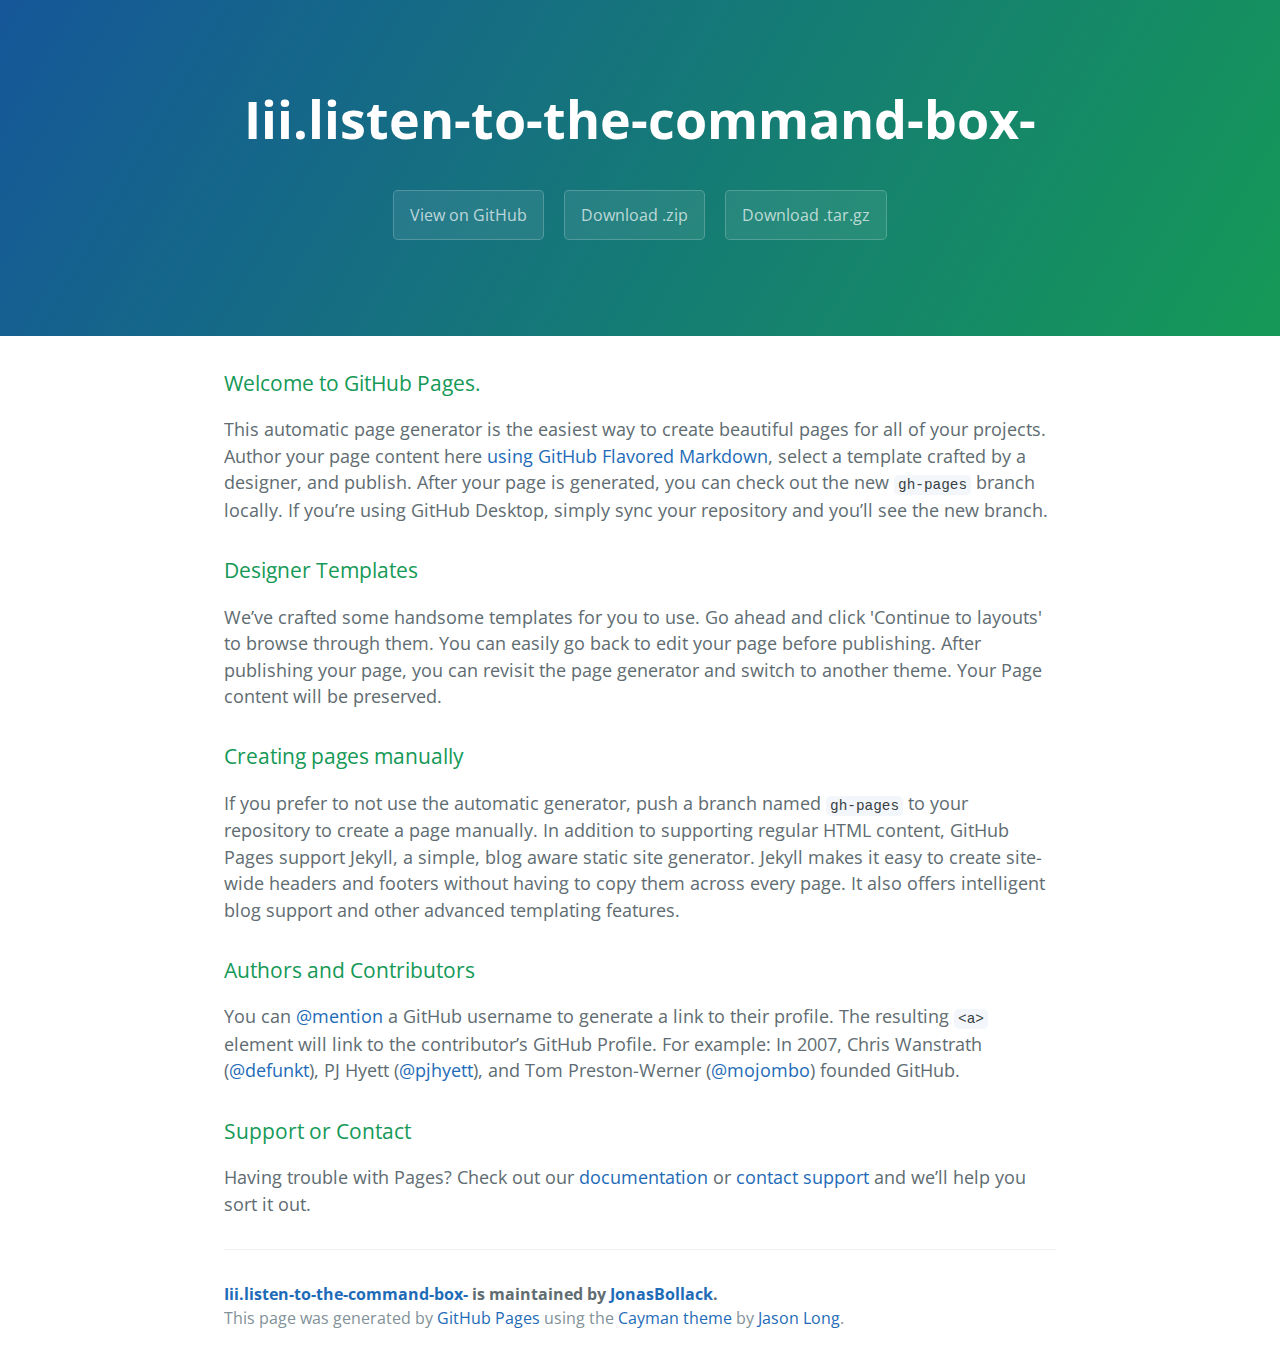
==== index.html @ 1f4db647 "Create gh-pages branch via GitHub" ====
<!DOCTYPE html>
<html lang="en-us">
  <head>
    <meta charset="UTF-8">
    <title>Iii.listen-to-the-command-box- by JonasBollack</title>
    <meta name="viewport" content="width=device-width, initial-scale=1">
    <link rel="stylesheet" type="text/css" href="stylesheets/normalize.css" media="screen">
    <link href='https://fonts.googleapis.com/css?family=Open+Sans:400,700' rel='stylesheet' type='text/css'>
    <link rel="stylesheet" type="text/css" href="stylesheets/stylesheet.css" media="screen">
    <link rel="stylesheet" type="text/css" href="stylesheets/github-light.css" media="screen">
  </head>
  <body>
    <section class="page-header">
      <h1 class="project-name">Iii.listen-to-the-command-box-</h1>
      <h2 class="project-tagline"></h2>
      <a href="https://github.com/JonasBollack/iii.Listen-to-the-command-box-" class="btn">View on GitHub</a>
      <a href="https://github.com/JonasBollack/iii.Listen-to-the-command-box-/zipball/master" class="btn">Download .zip</a>
      <a href="https://github.com/JonasBollack/iii.Listen-to-the-command-box-/tarball/master" class="btn">Download .tar.gz</a>
    </section>

    <section class="main-content">
      <h3>
<a id="welcome-to-github-pages" class="anchor" href="#welcome-to-github-pages" aria-hidden="true"><span aria-hidden="true" class="octicon octicon-link"></span></a>Welcome to GitHub Pages.</h3>

<p>This automatic page generator is the easiest way to create beautiful pages for all of your projects. Author your page content here <a href="https://guides.github.com/features/mastering-markdown/">using GitHub Flavored Markdown</a>, select a template crafted by a designer, and publish. After your page is generated, you can check out the new <code>gh-pages</code> branch locally. If you’re using GitHub Desktop, simply sync your repository and you’ll see the new branch.</p>

<h3>
<a id="designer-templates" class="anchor" href="#designer-templates" aria-hidden="true"><span aria-hidden="true" class="octicon octicon-link"></span></a>Designer Templates</h3>

<p>We’ve crafted some handsome templates for you to use. Go ahead and click 'Continue to layouts' to browse through them. You can easily go back to edit your page before publishing. After publishing your page, you can revisit the page generator and switch to another theme. Your Page content will be preserved.</p>

<h3>
<a id="creating-pages-manually" class="anchor" href="#creating-pages-manually" aria-hidden="true"><span aria-hidden="true" class="octicon octicon-link"></span></a>Creating pages manually</h3>

<p>If you prefer to not use the automatic generator, push a branch named <code>gh-pages</code> to your repository to create a page manually. In addition to supporting regular HTML content, GitHub Pages support Jekyll, a simple, blog aware static site generator. Jekyll makes it easy to create site-wide headers and footers without having to copy them across every page. It also offers intelligent blog support and other advanced templating features.</p>

<h3>
<a id="authors-and-contributors" class="anchor" href="#authors-and-contributors" aria-hidden="true"><span aria-hidden="true" class="octicon octicon-link"></span></a>Authors and Contributors</h3>

<p>You can <a href="https://help.github.com/articles/basic-writing-and-formatting-syntax/#mentioning-users-and-teams" class="user-mention">@mention</a> a GitHub username to generate a link to their profile. The resulting <code>&lt;a&gt;</code> element will link to the contributor’s GitHub Profile. For example: In 2007, Chris Wanstrath (<a href="https://github.com/defunkt" class="user-mention">@defunkt</a>), PJ Hyett (<a href="https://github.com/pjhyett" class="user-mention">@pjhyett</a>), and Tom Preston-Werner (<a href="https://github.com/mojombo" class="user-mention">@mojombo</a>) founded GitHub.</p>

<h3>
<a id="support-or-contact" class="anchor" href="#support-or-contact" aria-hidden="true"><span aria-hidden="true" class="octicon octicon-link"></span></a>Support or Contact</h3>

<p>Having trouble with Pages? Check out our <a href="https://help.github.com/pages">documentation</a> or <a href="https://github.com/contact">contact support</a> and we’ll help you sort it out.</p>

      <footer class="site-footer">
        <span class="site-footer-owner"><a href="https://github.com/JonasBollack/iii.Listen-to-the-command-box-">Iii.listen-to-the-command-box-</a> is maintained by <a href="https://github.com/JonasBollack">JonasBollack</a>.</span>

        <span class="site-footer-credits">This page was generated by <a href="https://pages.github.com">GitHub Pages</a> using the <a href="https://github.com/jasonlong/cayman-theme">Cayman theme</a> by <a href="https://twitter.com/jasonlong">Jason Long</a>.</span>
      </footer>

    </section>

  
  </body>
</html>
---- stylesheets/stylesheet.css ----
* {
  box-sizing: border-box; }

body {
  padding: 0;
  margin: 0;
  font-family: "Open Sans", "Helvetica Neue", Helvetica, Arial, sans-serif;
  font-size: 16px;
  line-height: 1.5;
  color: #606c71; }

a {
  color: #1e6bb8;
  text-decoration: none; }
  a:hover {
    text-decoration: underline; }

.btn {
  display: inline-block;
  margin-bottom: 1rem;
  color: rgba(255, 255, 255, 0.7);
  background-color: rgba(255, 255, 255, 0.08);
  border-color: rgba(255, 255, 255, 0.2);
  border-style: solid;
  border-width: 1px;
  border-radius: 0.3rem;
  transition: color 0.2s, background-color 0.2s, border-color 0.2s; }
  .btn + .btn {
    margin-left: 1rem; }

.btn:hover {
  color: rgba(255, 255, 255, 0.8);
  text-decoration: none;
  background-color: rgba(255, 255, 255, 0.2);
  border-color: rgba(255, 255, 255, 0.3); }

@media screen and (min-width: 64em) {
  .btn {
    padding: 0.75rem 1rem; } }

@media screen and (min-width: 42em) and (max-width: 64em) {
  .btn {
    padding: 0.6rem 0.9rem;
    font-size: 0.9rem; } }

@media screen and (max-width: 42em) {
  .btn {
    display: block;
    width: 100%;
    padding: 0.75rem;
    font-size: 0.9rem; }
    .btn + .btn {
      margin-top: 1rem;
      margin-left: 0; } }

.page-header {
  color: #fff;
  text-align: center;
  background-color: #159957;
  background-image: linear-gradient(120deg, #155799, #159957); }

@media screen and (min-width: 64em) {
  .page-header {
    padding: 5rem 6rem; } }

@media screen and (min-width: 42em) and (max-width: 64em) {
  .page-header {
    padding: 3rem 4rem; } }

@media screen and (max-width: 42em) {
  .page-header {
    padding: 2rem 1rem; } }

.project-name {
  margin-top: 0;
  margin-bottom: 0.1rem; }

@media screen and (min-width: 64em) {
  .project-name {
    font-size: 3.25rem; } }

@media screen and (min-width: 42em) and (max-width: 64em) {
  .project-name {
    font-size: 2.25rem; } }

@media screen and (max-width: 42em) {
  .project-name {
    font-size: 1.75rem; } }

.project-tagline {
  margin-bottom: 2rem;
  font-weight: normal;
  opacity: 0.7; }

@media screen and (min-width: 64em) {
  .project-tagline {
    font-size: 1.25rem; } }

@media screen and (min-width: 42em) and (max-width: 64em) {
  .project-tagline {
    font-size: 1.15rem; } }

@media screen and (max-width: 42em) {
  .project-tagline {
    font-size: 1rem; } }

.main-content :first-child {
  margin-top: 0; }
.main-content img {
  max-width: 100%; }
.main-content h1, .main-content h2, .main-content h3, .main-content h4, .main-content h5, .main-content h6 {
  margin-top: 2rem;
  margin-bottom: 1rem;
  font-weight: normal;
  color: #159957; }
.main-content p {
  margin-bottom: 1em; }
.main-content code {
  padding: 2px 4px;
  font-family: Consolas, "Liberation Mono", Menlo, Courier, monospace;
  font-size: 0.9rem;
  color: #383e41;
  background-color: #f3f6fa;
  border-radius: 0.3rem; }
.main-content pre {
  padding: 0.8rem;
  margin-top: 0;
  margin-bottom: 1rem;
  font: 1rem Consolas, "Liberation Mono", Menlo, Courier, monospace;
  color: #567482;
  word-wrap: normal;
  background-color: #f3f6fa;
  border: solid 1px #dce6f0;
  border-radius: 0.3rem; }
  .main-content pre > code {
    padding: 0;
    margin: 0;
    font-size: 0.9rem;
    color: #567482;
    word-break: normal;
    white-space: pre;
    background: transparent;
    border: 0; }
.main-content .highlight {
  margin-bottom: 1rem; }
  .main-content .highlight pre {
    margin-bottom: 0;
    word-break: normal; }
.main-content .highlight pre, .main-content pre {
  padding: 0.8rem;
  overflow: auto;
  font-size: 0.9rem;
  line-height: 1.45;
  border-radius: 0.3rem; }
.main-content pre code, .main-content pre tt {
  display: inline;
  max-width: initial;
  padding: 0;
  margin: 0;
  overflow: initial;
  line-height: inherit;
  word-wrap: normal;
  background-color: transparent;
  border: 0; }
  .main-content pre code:before, .main-content pre code:after, .main-content pre tt:before, .main-content pre tt:after {
    content: normal; }
.main-content ul, .main-content ol {
  margin-top: 0; }
.main-content blockquote {
  padding: 0 1rem;
  margin-left: 0;
  color: #819198;
  border-left: 0.3rem solid #dce6f0; }
  .main-content blockquote > :first-child {
    margin-top: 0; }
  .main-content blockquote > :last-child {
    margin-bottom: 0; }
.main-content table {
  display: block;
  width: 100%;
  overflow: auto;
  word-break: normal;
  word-break: keep-all; }
  .main-content table th {
    font-weight: bold; }
  .main-content table th, .main-content table td {
    padding: 0.5rem 1rem;
    border: 1px solid #e9ebec; }
.main-content dl {
  padding: 0; }
  .main-content dl dt {
    padding: 0;
    margin-top: 1rem;
    font-size: 1rem;
    font-weight: bold; }
  .main-content dl dd {
    padding: 0;
    margin-bottom: 1rem; }
.main-content hr {
  height: 2px;
  padding: 0;
  margin: 1rem 0;
  background-color: #eff0f1;
  border: 0; }

@media screen and (min-width: 64em) {
  .main-content {
    max-width: 64rem;
    padding: 2rem 6rem;
    margin: 0 auto;
    font-size: 1.1rem; } }

@media screen and (min-width: 42em) and (max-width: 64em) {
  .main-content {
    padding: 2rem 4rem;
    font-size: 1.1rem; } }

@media screen and (max-width: 42em) {
  .main-content {
    padding: 2rem 1rem;
    font-size: 1rem; } }

.site-footer {
  padding-top: 2rem;
  margin-top: 2rem;
  border-top: solid 1px #eff0f1; }

.site-footer-owner {
  display: block;
  font-weight: bold; }

.site-footer-credits {
  color: #819198; }

@media screen and (min-width: 64em) {
  .site-footer {
    font-size: 1rem; } }

@media screen and (min-width: 42em) and (max-width: 64em) {
  .site-footer {
    font-size: 1rem; } }

@media screen and (max-width: 42em) {
  .site-footer {
    font-size: 0.9rem; } }
---- stylesheets/github-light.css ----
/*
The MIT License (MIT)

Copyright (c) 2015 GitHub, Inc.

Permission is hereby granted, free of charge, to any person obtaining a copy
of this software and associated documentation files (the "Software"), to deal
in the Software without restriction, including without limitation the rights
to use, copy, modify, merge, publish, distribute, sublicense, and/or sell
copies of the Software, and to permit persons to whom the Software is
furnished to do so, subject to the following conditions:

The above copyright notice and this permission notice shall be included in all
copies or substantial portions of the Software.

THE SOFTWARE IS PROVIDED "AS IS", WITHOUT WARRANTY OF ANY KIND, EXPRESS OR
IMPLIED, INCLUDING BUT NOT LIMITED TO THE WARRANTIES OF MERCHANTABILITY,
FITNESS FOR A PARTICULAR PURPOSE AND NONINFRINGEMENT. IN NO EVENT SHALL THE
AUTHORS OR COPYRIGHT HOLDERS BE LIABLE FOR ANY CLAIM, DAMAGES OR OTHER
LIABILITY, WHETHER IN AN ACTION OF CONTRACT, TORT OR OTHERWISE, ARISING FROM,
OUT OF OR IN CONNECTION WITH THE SOFTWARE OR THE USE OR OTHER DEALINGS IN THE
SOFTWARE.

*/

.pl-c /* comment */ {
  color: #969896;
}

.pl-c1      /* constant, markup.raw, meta.diff.header, meta.module-reference, meta.property-name, support, support.constant, support.variable, variable.other.constant */,
.pl-s .pl-v /* string variable */ {
  color: #0086b3;
}

.pl-e  /* entity */,
.pl-en /* entity.name */ {
  color: #795da3;
}

.pl-s .pl-s1 /* string source */,
.pl-smi      /* storage.modifier.import, storage.modifier.package, storage.type.java, variable.other, variable.parameter.function */ {
  color: #333;
}

.pl-ent /* entity.name.tag */ {
  color: #63a35c;
}

.pl-k /* keyword, storage, storage.type */ {
  color: #a71d5d;
}

.pl-pds              /* punctuation.definition.string, string.regexp.character-class */,
.pl-s                /* string */,
.pl-s .pl-pse .pl-s1 /* string punctuation.section.embedded source */,
.pl-sr               /* string.regexp */,
.pl-sr .pl-cce       /* string.regexp constant.character.escape */,
.pl-sr .pl-sra       /* string.regexp string.regexp.arbitrary-repitition */,
.pl-sr .pl-sre       /* string.regexp source.ruby.embedded */ {
  color: #183691;
}

.pl-v /* variable */ {
  color: #ed6a43;
}

.pl-id /* invalid.deprecated */ {
  color: #b52a1d;
}

.pl-ii /* invalid.illegal */ {
  background-color: #b52a1d;
  color: #f8f8f8;
}

.pl-sr .pl-cce /* string.regexp constant.character.escape */ {
  color: #63a35c;
  font-weight: bold;
}

.pl-ml /* markup.list */ {
  color: #693a17;
}

.pl-mh        /* markup.heading */,
.pl-mh .pl-en /* markup.heading entity.name */,
.pl-ms        /* meta.separator */ {
  color: #1d3e81;
  font-weight: bold;
}

.pl-mq /* markup.quote */ {
  color: #008080;
}

.pl-mi /* markup.italic */ {
  color: #333;
  font-style: italic;
}

.pl-mb /* markup.bold */ {
  color: #333;
  font-weight: bold;
}

.pl-md /* markup.deleted, meta.diff.header.from-file */ {
  background-color: #ffecec;
  color: #bd2c00;
}

.pl-mi1 /* markup.inserted, meta.diff.header.to-file */ {
  background-color: #eaffea;
  color: #55a532;
}

.pl-mdr /* meta.diff.range */ {
  color: #795da3;
  font-weight: bold;
}

.pl-mo /* meta.output */ {
  color: #1d3e81;
}
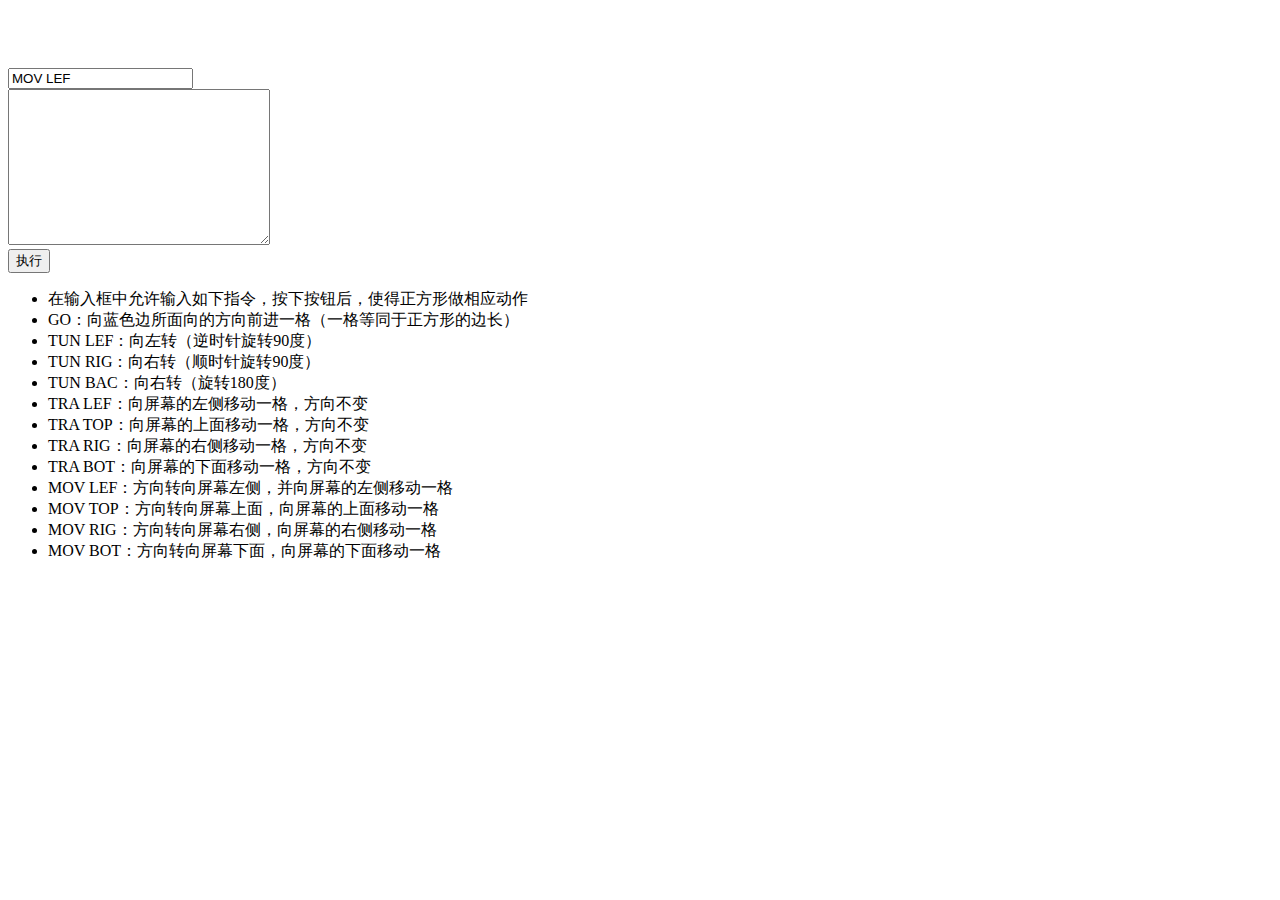
==== commit 2e498c64: "updata" ====
--- a/index.html
+++ b/index.html
@@ -1,57 +1,160 @@
 <!DOCTYPE html>
-<html lang="en-us">
-  <head>
-    <meta charset="UTF-8">
-    <title>Iii.listen-to-the-command-box- by JonasBollack</title>
-    <meta name="viewport" content="width=device-width, initial-scale=1">
-    <link rel="stylesheet" type="text/css" href="stylesheets/normalize.css" media="screen">
-    <link href='https://fonts.googleapis.com/css?family=Open+Sans:400,700' rel='stylesheet' type='text/css'>
-    <link rel="stylesheet" type="text/css" href="stylesheets/stylesheet.css" media="screen">
-    <link rel="stylesheet" type="text/css" href="stylesheets/github-light.css" media="screen">
-  </head>
-  <body>
-    <section class="page-header">
-      <h1 class="project-name">Iii.listen-to-the-command-box-</h1>
-      <h2 class="project-tagline"></h2>
-      <a href="https://github.com/JonasBollack/iii.Listen-to-the-command-box-" class="btn">View on GitHub</a>
-      <a href="https://github.com/JonasBollack/iii.Listen-to-the-command-box-/zipball/master" class="btn">Download .zip</a>
-      <a href="https://github.com/JonasBollack/iii.Listen-to-the-command-box-/tarball/master" class="btn">Download .tar.gz</a>
-    </section>
+<html lang="en">
+<head>
+	<meta charset="UTF-8">
+	<title>task035</title>
+	<link rel="stylesheet" href="task035.css">
+</head>
+<body>
+    <table id="table"><tbody>
+    	<tr>
+    		<td></td>
+    		<td></td>
+    		<td></td>
+    		<td></td>
+    		<td></td>
+    		<td></td>
+    		<td></td>
+    		<td></td>
+    		<td></td>
+    		<td></td>
+    	</tr>
+    	<tr>
+    		<td></td>
+    		<td></td>
+    		<td></td>
+    		<td></td>
+    		<td></td>
+    		<td></td>
+    		<td></td>
+    		<td></td>
+    		<td></td>
+    		<td></td>
+    	</tr>
+    	<tr>
+    		<td></td>
+    		<td></td>
+    		<td></td>
+    		<td></td>
+    		<td></td>
+    		<td></td>
+    		<td></td>
+    		<td></td>
+    		<td></td>
+    		<td></td>
+    	</tr>
+    	<tr>
+    		<td></td>
+    		<td></td>
+    		<td></td>
+    		<td></td>
+    		<td></td>
+    		<td></td>
+    		<td></td>
+    		<td></td>
+    		<td></td>
+    		<td></td>
+    	</tr>
+        <tr>
+    		<td></td>
+    		<td></td>
+    		<td></td>
+    		<td></td>
+    		<td></td>
+    		<td></td>
+    		<td></td>
+    		<td></td>
+    		<td></td>
+    		<td></td>
+    	</tr>
+    	<tr>
+    		<td></td>
+    		<td></td>
+    		<td></td>
+    		<td></td>
+    		<td></td>
+    		<td></td>
+    		<td></td>
+    		<td></td>
+    		<td></td>
+    		<td></td>
+    	</tr>
+    	<tr>
+    		<td></td>
+    		<td></td>
+    		<td></td>
+    		<td></td>
+    		<td></td>
+    		<td></td>
+    		<td></td>
+    		<td></td>
+    		<td></td>
+    		<td></td>
+    	</tr>
+    	<tr>
+    		<td></td>
+    		<td></td>
+    		<td></td>
+    		<td></td>
+    		<td></td>
+    		<td></td>
+    		<td></td>
+    		<td></td>
+    		<td></td>
+    		<td></td>
+    	</tr>
+    	<tr>
+    		<td></td>
+    		<td></td>
+    		<td></td>
+    		<td></td>
+    		<td></td>
+    		<td></td>
+    		<td></td>
+    		<td></td>
+    		<td></td>
+    		<td></td>
+    	</tr>
+    	<tr>
+    		<td></td>
+    		<td></td>
+    		<td></td>
+    		<td></td>
+    		<td></td>
+    		<td></td>
+    		<td></td>
+    		<td></td>
+    		<td></td>
+    		<td></td>
+    	</tr>
+    </tbody></table>
 
-    <section class="main-content">
-      <h3>
-<a id="welcome-to-github-pages" class="anchor" href="#welcome-to-github-pages" aria-hidden="true"><span aria-hidden="true" class="octicon octicon-link"></span></a>Welcome to GitHub Pages.</h3>
+    <br>
+    <input type="text" id="runIpt" value="MOV LEF">
+    <div id="userIn">
+        <div class="show-row">
+        </div>
+        <textarea id="textarea" cols="30" rows="10"></textarea>
+    </div>
+    <button id="runBtn">执行</button>
+    <div class="tittle"><ul>
+    	<li>在输入框中允许输入如下指令，按下按钮后，使得正方形做相应动作</li>
+    	<li>GO：向蓝色边所面向的方向前进一格（一格等同于正方形的边长）</li>
+    	<li>TUN LEF：向左转（逆时针旋转90度）</li>
+    	<li>TUN RIG：向右转（顺时针旋转90度）</li>
+    	<li>TUN BAC：向右转（旋转180度）</li>
+        <li>TRA LEF：向屏幕的左侧移动一格，方向不变</li>
+        <li>TRA TOP：向屏幕的上面移动一格，方向不变</li>
+        <li>TRA RIG：向屏幕的右侧移动一格，方向不变</li>
+        <li>TRA BOT：向屏幕的下面移动一格，方向不变</li>
+        <li>MOV LEF：方向转向屏幕左侧，并向屏幕的左侧移动一格</li>
+        <li>MOV TOP：方向转向屏幕上面，向屏幕的上面移动一格</li>
+        <li>MOV RIG：方向转向屏幕右侧，向屏幕的右侧移动一格</li>
+        <li>MOV BOT：方向转向屏幕下面，向屏幕的下面移动一格</li>
+    </ul></div>
 
-<p>This automatic page generator is the easiest way to create beautiful pages for all of your projects. Author your page content here <a href="https://guides.github.com/features/mastering-markdown/">using GitHub Flavored Markdown</a>, select a template crafted by a designer, and publish. After your page is generated, you can check out the new <code>gh-pages</code> branch locally. If you’re using GitHub Desktop, simply sync your repository and you’ll see the new branch.</p>
 
-<h3>
-<a id="designer-templates" class="anchor" href="#designer-templates" aria-hidden="true"><span aria-hidden="true" class="octicon octicon-link"></span></a>Designer Templates</h3>
 
-<p>We’ve crafted some handsome templates for you to use. Go ahead and click 'Continue to layouts' to browse through them. You can easily go back to edit your page before publishing. After publishing your page, you can revisit the page generator and switch to another theme. Your Page content will be preserved.</p>
-
-<h3>
-<a id="creating-pages-manually" class="anchor" href="#creating-pages-manually" aria-hidden="true"><span aria-hidden="true" class="octicon octicon-link"></span></a>Creating pages manually</h3>
-
-<p>If you prefer to not use the automatic generator, push a branch named <code>gh-pages</code> to your repository to create a page manually. In addition to supporting regular HTML content, GitHub Pages support Jekyll, a simple, blog aware static site generator. Jekyll makes it easy to create site-wide headers and footers without having to copy them across every page. It also offers intelligent blog support and other advanced templating features.</p>
-
-<h3>
-<a id="authors-and-contributors" class="anchor" href="#authors-and-contributors" aria-hidden="true"><span aria-hidden="true" class="octicon octicon-link"></span></a>Authors and Contributors</h3>
-
-<p>You can <a href="https://help.github.com/articles/basic-writing-and-formatting-syntax/#mentioning-users-and-teams" class="user-mention">@mention</a> a GitHub username to generate a link to their profile. The resulting <code>&lt;a&gt;</code> element will link to the contributor’s GitHub Profile. For example: In 2007, Chris Wanstrath (<a href="https://github.com/defunkt" class="user-mention">@defunkt</a>), PJ Hyett (<a href="https://github.com/pjhyett" class="user-mention">@pjhyett</a>), and Tom Preston-Werner (<a href="https://github.com/mojombo" class="user-mention">@mojombo</a>) founded GitHub.</p>
-
-<h3>
-<a id="support-or-contact" class="anchor" href="#support-or-contact" aria-hidden="true"><span aria-hidden="true" class="octicon octicon-link"></span></a>Support or Contact</h3>
-
-<p>Having trouble with Pages? Check out our <a href="https://help.github.com/pages">documentation</a> or <a href="https://github.com/contact">contact support</a> and we’ll help you sort it out.</p>
-
-      <footer class="site-footer">
-        <span class="site-footer-owner"><a href="https://github.com/JonasBollack/iii.Listen-to-the-command-box-">Iii.listen-to-the-command-box-</a> is maintained by <a href="https://github.com/JonasBollack">JonasBollack</a>.</span>
-
-        <span class="site-footer-credits">This page was generated by <a href="https://pages.github.com">GitHub Pages</a> using the <a href="https://github.com/jasonlong/cayman-theme">Cayman theme</a> by <a href="https://twitter.com/jasonlong">Jason Long</a>.</span>
-      </footer>
-
-    </section>
-
-  
-  </body>
-</html>
+    <script src="task035.js"></script>	
+</body>
+</html>